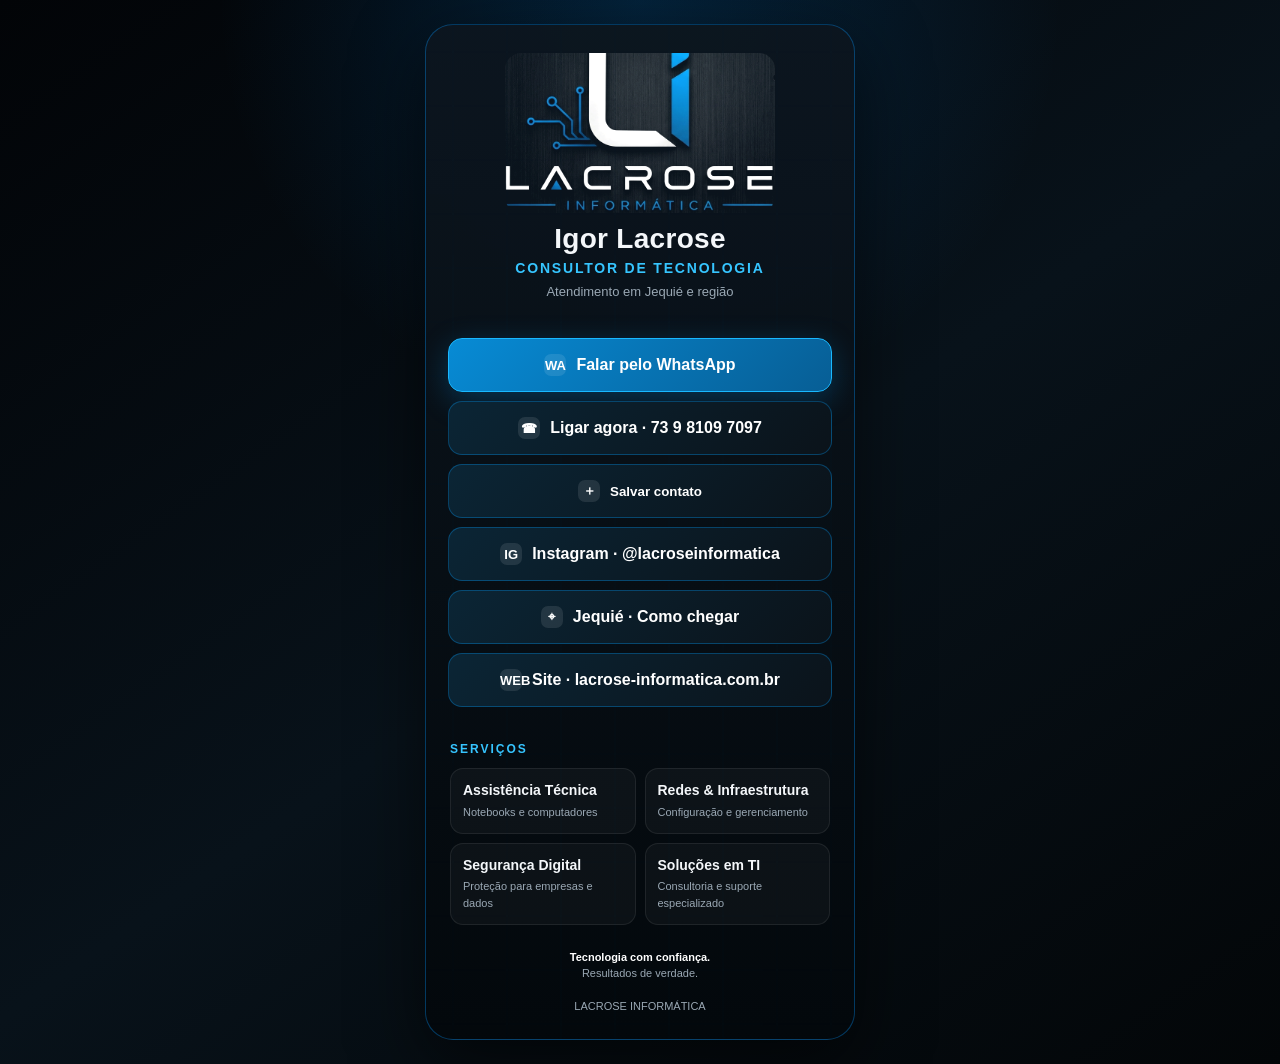
==== card/index.html @ 27b5331d "Adicionar rota curta do cartão digital" ====
<!doctype html>
<html lang="pt-BR">
<head>
<meta charset="utf-8">
<meta name="viewport" content="width=device-width, initial-scale=1">
<title>Igor Lacrose | Lacrose Informática</title>
<meta name="theme-color" content="#07101a">
<style>
:root {
  --blue:#0798e8; --blue2:#36c5ff; --bg:#05090d; --card:#0a1118;
  --line:rgba(0,160,255,.32); --text:#f4f7fa; --muted:#9aa8b4;
}
*{box-sizing:border-box}
body{margin:0;background:
radial-gradient(circle at 50% 0%,rgba(0,130,230,.20),transparent 34%),
linear-gradient(145deg,#020407,#08121a 52%,#030608);
font-family:Inter,Arial,sans-serif;color:var(--text);min-height:100vh;display:flex;justify-content:center;padding:24px 14px}
.wrap{width:min(430px,100%)}
.card{position:relative;overflow:hidden;border:1px solid rgba(0,150,255,.35);border-radius:28px;background:linear-gradient(180deg,rgba(12,22,31,.97),rgba(3,8,12,.98));box-shadow:0 25px 70px rgba(0,0,0,.55)}
.circuit{position:absolute;inset:0;opacity:.16;pointer-events:none;background-image:
linear-gradient(90deg,transparent 49%,rgba(0,150,255,.8) 50%,transparent 51%),
linear-gradient(0deg,transparent 49%,rgba(0,150,255,.5) 50%,transparent 51%);background-size:54px 54px}
.top{padding:28px 24px 12px;text-align:center;position:relative}
.logo{width:270px;max-width:90%;height:160px;object-fit:cover;object-position:center;border-radius:16px;mix-blend-mode:screen;filter:contrast(1.08) brightness(1.08);background:#05080b}
.name{font-size:28px;font-weight:800;letter-spacing:.3px;margin-top:6px}
.role{color:var(--blue2);font-size:14px;font-weight:700;letter-spacing:1.8px;text-transform:uppercase;margin-top:5px}
.city{font-size:13px;color:var(--muted);margin-top:8px}
.cta{padding:18px 22px 8px;position:relative}
.btn{display:flex;align-items:center;justify-content:center;gap:10px;width:100%;padding:15px 16px;border-radius:14px;text-decoration:none;color:#fff;font-weight:800;margin:9px 0;border:1px solid var(--line);background:linear-gradient(135deg,#0b2535,#0b131a);transition:.18s transform,.18s box-shadow,.18s border-color}
.btn:hover,.btn:focus{transform:translateY(-2px);border-color:rgba(54,197,255,.8);box-shadow:0 10px 28px rgba(0,130,230,.18);outline:none}
.btn.primary{background:linear-gradient(135deg,#078bd5,#075e95);border-color:#19b8ff;box-shadow:0 8px 30px rgba(0,145,235,.28)}
.icon{width:22px;height:22px;display:grid;place-items:center;border-radius:7px;background:rgba(255,255,255,.10);font-size:13px}
.section{padding:10px 24px 4px;position:relative}
.section h2{font-size:12px;letter-spacing:2px;text-transform:uppercase;color:var(--blue2);margin:8px 0 12px}
.services{display:grid;grid-template-columns:1fr 1fr;gap:9px}
.service{padding:13px 12px;border:1px solid rgba(255,255,255,.08);border-radius:13px;background:rgba(255,255,255,.035);font-size:13px;line-height:1.25}
.service b{display:block;font-size:14px;margin-bottom:4px}
.service span{color:var(--muted);font-size:11px}
.footer{padding:20px 24px 24px;text-align:center;color:var(--muted);font-size:11px;line-height:1.5;position:relative}
.footer strong{color:#fff}
.toast{position:fixed;left:50%;bottom:22px;transform:translateX(-50%) translateY(15px);background:#101c26;border:1px solid var(--line);color:#fff;padding:11px 15px;border-radius:12px;opacity:0;pointer-events:none;transition:.25s;z-index:5;font-size:13px}
.toast.show{opacity:1;transform:translateX(-50%) translateY(0)}
@media(max-width:360px){.services{grid-template-columns:1fr}.name{font-size:24px}}
</style>
</head>
<body>
<main class="wrap">
<section class="card" aria-label="Cartão digital Lacrose Informática">
<div class="circuit"></div>
<header class="top">
<img class="logo" src="[data-uri]" alt="Lacrose Informática">
<div class="name">Igor Lacrose</div>
<div class="role">Consultor de Tecnologia</div>
<div class="city">Atendimento em Jequié e região</div>
</header>

<section class="cta">
<a class="btn primary" href="https://wa.me/5573981097097?text=Ol%C3%A1%20Igor!%20Vi%20seu%20cart%C3%A3o%20digital%20e%20gostaria%20de%20saber%20mais." target="_blank" rel="noopener">
<span class="icon">WA</span> Falar pelo WhatsApp
</a>
<a class="btn" href="tel:+555573981097097"><span class="icon">☎</span> Ligar agora · 73 9 8109 7097</a>
<button class="btn" id="saveContact" type="button"><span class="icon">＋</span> Salvar contato</button>
<a class="btn" href="https://www.instagram.com/lacroseinformatica/" target="_blank" rel="noopener"><span class="icon">IG</span> Instagram · @lacroseinformatica</a>
<a class="btn" href="https://www.google.com/maps/search/?api=1&query=Jequi%C3%A9%2C%20Bahia" target="_blank" rel="noopener"><span class="icon">⌖</span> Jequié · Como chegar</a>
<a class="btn" href="https://www.lacrose-informatica.com.br" target="_blank" rel="noopener"><span class="icon">WEB</span> Site · lacrose-informatica.com.br</a>

</section>

<section class="section">
<h2>Serviços</h2>
<div class="services">
<div class="service"><b>Assistência Técnica</b><span>Notebooks e computadores</span></div>
<div class="service"><b>Redes & Infraestrutura</b><span>Configuração e gerenciamento</span></div>
<div class="service"><b>Segurança Digital</b><span>Proteção para empresas e dados</span></div>
<div class="service"><b>Soluções em TI</b><span>Consultoria e suporte especializado</span></div>
</div>
</section>

<footer class="footer">
<strong>Tecnologia com confiança.</strong><br>
Resultados de verdade.<br><br>
LACROSE INFORMÁTICA
</footer>
</section>
</main>
<div class="toast" id="toast" role="status" aria-live="polite"></div>
<script>
const vcard = 'BEGIN:VCARD\nVERSION:3.0\nFN:Igor Lacrose\nORG:Lacrose Informática\nTITLE:Consultor de Tecnologia\nTEL;TYPE=CELL:+55 73 98109-7097\nURL:https://www.instagram.com/lacroseinformatica/\nNOTE:Atendimento em Jequié e região\nEND:VCARD\n';
const saveBtn = document.getElementById('saveContact');
const toast = document.getElementById('toast');
saveBtn.addEventListener('click', () => {
  const blob = new Blob([vcard], {type:'text/vcard;charset=utf-8'});
  const url = URL.createObjectURL(blob);
  const a = document.createElement('a');
  a.href = url;
  a.download = 'Igor-Lacrose-Lacrose-Informatica.vcf';
  document.body.appendChild(a);
  a.click();
  a.remove();
  setTimeout(() => URL.revokeObjectURL(url), 1000);
  toast.textContent = 'Contato preparado para salvar.';
  toast.classList.add('show');
  setTimeout(() => toast.classList.remove('show'), 2200);
});
</script>
</body>
</html>
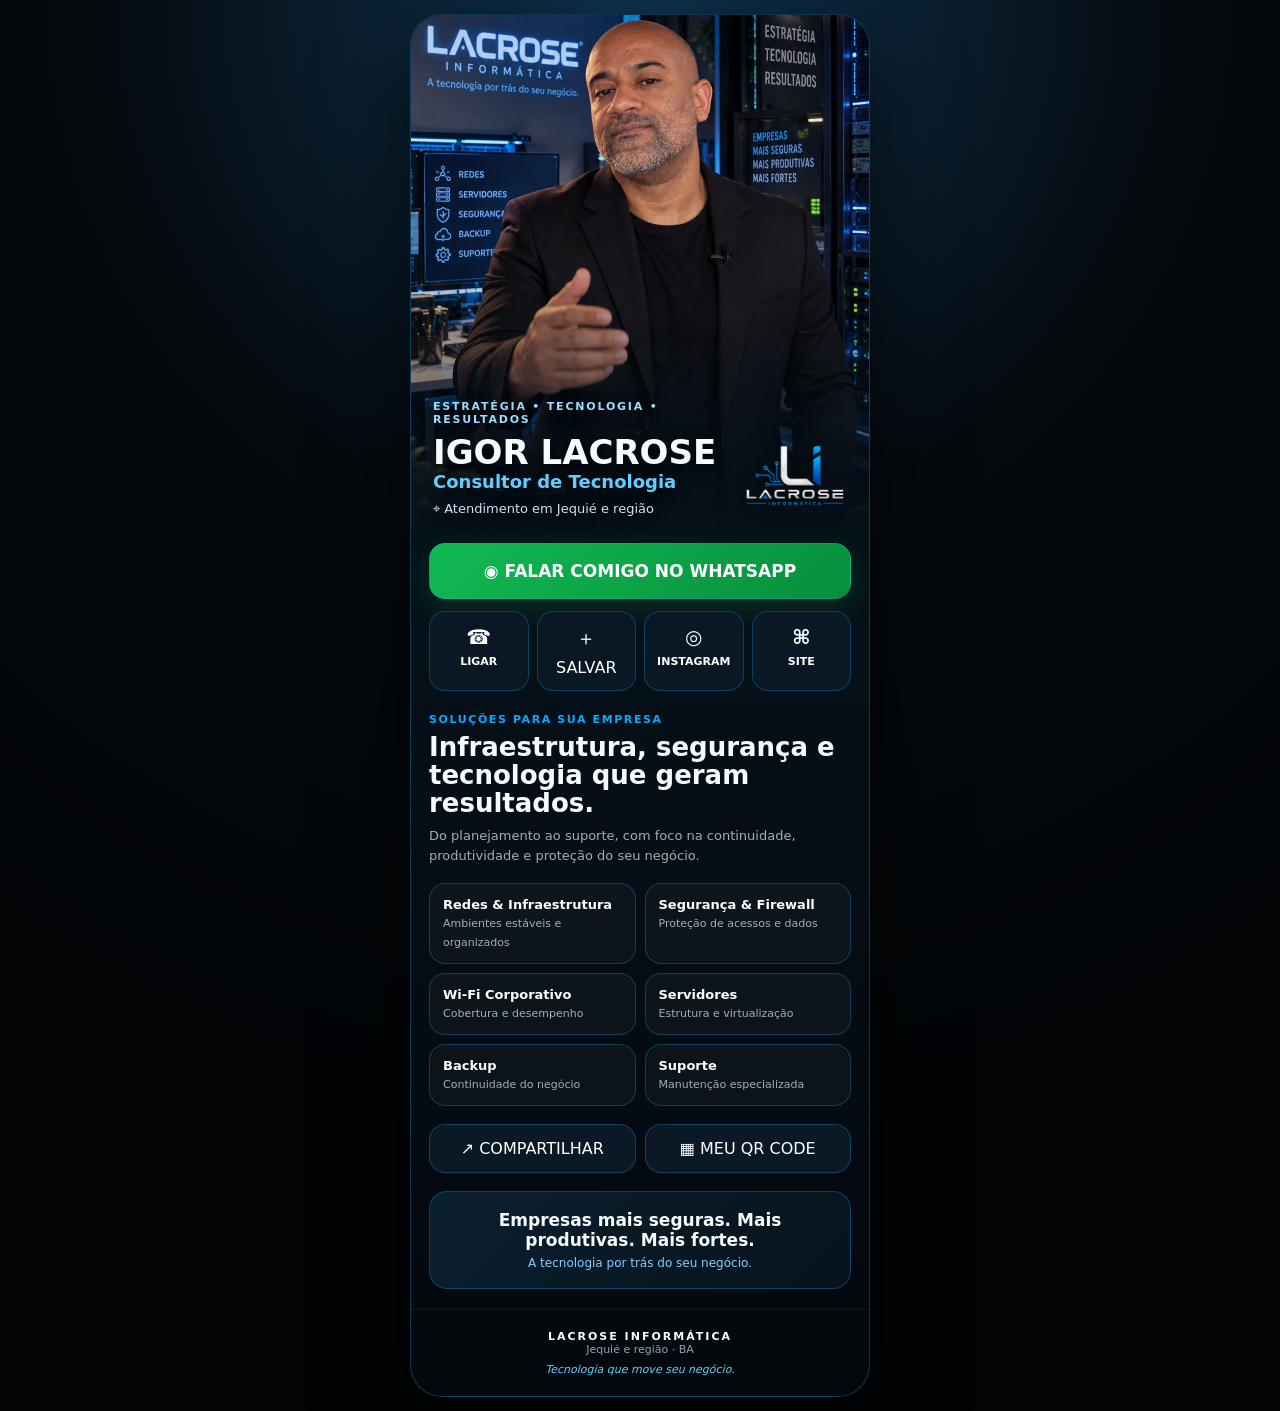
==== commit 9134d6d6: "Substituir cartão digital pela versão V2 com logo reposicionado e cache isolado" ====
--- a/card/index.html
+++ b/card/index.html
@@ -1,107 +1,67 @@
-<!doctype html>
-<html lang="pt-BR">
-<head>
-<meta charset="utf-8">
-<meta name="viewport" content="width=device-width, initial-scale=1">
+<!doctype html><html lang="pt-BR"><head>
+<meta charset="utf-8"><meta name="viewport" content="width=device-width,initial-scale=1,viewport-fit=cover">
 <title>Igor Lacrose | Lacrose Informática</title>
-<meta name="theme-color" content="#07101a">
-<style>
-:root {
-  --blue:#0798e8; --blue2:#36c5ff; --bg:#05090d; --card:#0a1118;
-  --line:rgba(0,160,255,.32); --text:#f4f7fa; --muted:#9aa8b4;
-}
-*{box-sizing:border-box}
-body{margin:0;background:
-radial-gradient(circle at 50% 0%,rgba(0,130,230,.20),transparent 34%),
-linear-gradient(145deg,#020407,#08121a 52%,#030608);
-font-family:Inter,Arial,sans-serif;color:var(--text);min-height:100vh;display:flex;justify-content:center;padding:24px 14px}
-.wrap{width:min(430px,100%)}
-.card{position:relative;overflow:hidden;border:1px solid rgba(0,150,255,.35);border-radius:28px;background:linear-gradient(180deg,rgba(12,22,31,.97),rgba(3,8,12,.98));box-shadow:0 25px 70px rgba(0,0,0,.55)}
-.circuit{position:absolute;inset:0;opacity:.16;pointer-events:none;background-image:
-linear-gradient(90deg,transparent 49%,rgba(0,150,255,.8) 50%,transparent 51%),
-linear-gradient(0deg,transparent 49%,rgba(0,150,255,.5) 50%,transparent 51%);background-size:54px 54px}
-.top{padding:28px 24px 12px;text-align:center;position:relative}
-.logo{width:270px;max-width:90%;height:160px;object-fit:cover;object-position:center;border-radius:16px;mix-blend-mode:screen;filter:contrast(1.08) brightness(1.08);background:#05080b}
-.name{font-size:28px;font-weight:800;letter-spacing:.3px;margin-top:6px}
-.role{color:var(--blue2);font-size:14px;font-weight:700;letter-spacing:1.8px;text-transform:uppercase;margin-top:5px}
-.city{font-size:13px;color:var(--muted);margin-top:8px}
-.cta{padding:18px 22px 8px;position:relative}
-.btn{display:flex;align-items:center;justify-content:center;gap:10px;width:100%;padding:15px 16px;border-radius:14px;text-decoration:none;color:#fff;font-weight:800;margin:9px 0;border:1px solid var(--line);background:linear-gradient(135deg,#0b2535,#0b131a);transition:.18s transform,.18s box-shadow,.18s border-color}
-.btn:hover,.btn:focus{transform:translateY(-2px);border-color:rgba(54,197,255,.8);box-shadow:0 10px 28px rgba(0,130,230,.18);outline:none}
-.btn.primary{background:linear-gradient(135deg,#078bd5,#075e95);border-color:#19b8ff;box-shadow:0 8px 30px rgba(0,145,235,.28)}
-.icon{width:22px;height:22px;display:grid;place-items:center;border-radius:7px;background:rgba(255,255,255,.10);font-size:13px}
-.section{padding:10px 24px 4px;position:relative}
-.section h2{font-size:12px;letter-spacing:2px;text-transform:uppercase;color:var(--blue2);margin:8px 0 12px}
-.services{display:grid;grid-template-columns:1fr 1fr;gap:9px}
-.service{padding:13px 12px;border:1px solid rgba(255,255,255,.08);border-radius:13px;background:rgba(255,255,255,.035);font-size:13px;line-height:1.25}
-.service b{display:block;font-size:14px;margin-bottom:4px}
-.service span{color:var(--muted);font-size:11px}
-.footer{padding:20px 24px 24px;text-align:center;color:var(--muted);font-size:11px;line-height:1.5;position:relative}
-.footer strong{color:#fff}
-.toast{position:fixed;left:50%;bottom:22px;transform:translateX(-50%) translateY(15px);background:#101c26;border:1px solid var(--line);color:#fff;padding:11px 15px;border-radius:12px;opacity:0;pointer-events:none;transition:.25s;z-index:5;font-size:13px}
-.toast.show{opacity:1;transform:translateX(-50%) translateY(0)}
-@media(max-width:360px){.services{grid-template-columns:1fr}.name{font-size:24px}}
-</style>
-</head>
-<body>
-<main class="wrap">
-<section class="card" aria-label="Cartão digital Lacrose Informática">
-<div class="circuit"></div>
-<header class="top">
-<img class="logo" src="[data-uri]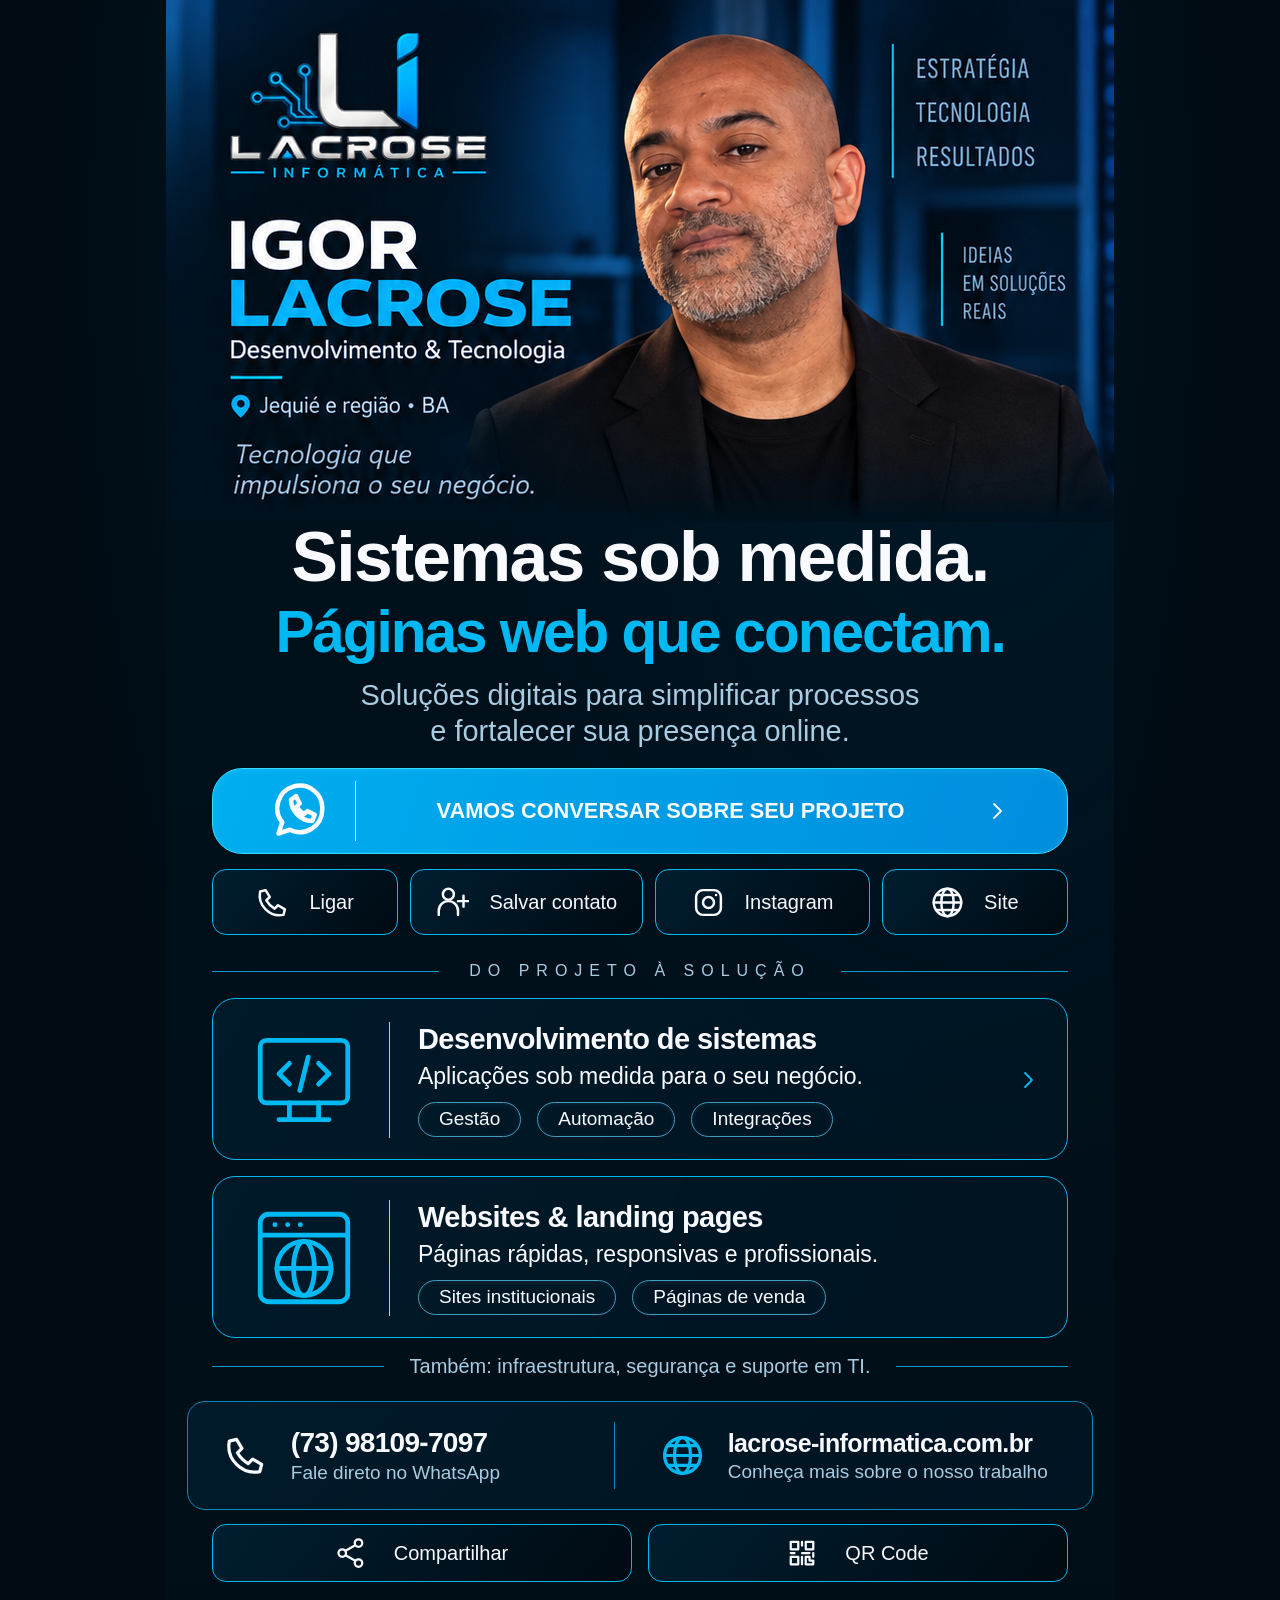
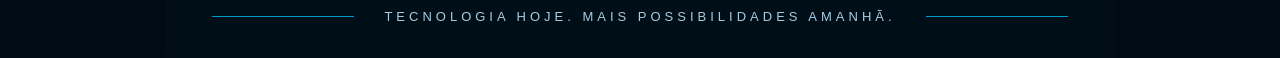
==== commit 9ad86300: "Add files via upload" ====
--- a/card/index.html
+++ b/card/index.html
@@ -1,67 +1,68 @@
-<!doctype html><html lang="pt-BR"><head>
-<meta charset="utf-8"><meta name="viewport" content="width=device-width,initial-scale=1,viewport-fit=cover">
-<title>Igor Lacrose | Lacrose Informática</title>
-<meta name="description" content="Igor Lacrose — Consultor de Tecnologia. Soluções em TI para empresas em Jequié e região.">
-<meta name="theme-color" content="#06111a"><link rel="manifest" href="manifest.webmanifest">
-<link rel="icon" href="icon-192.png"><style>
-:root{--blue:#0aa8ff;--blue2:#61ceff;--bg:#02070b;--panel:#07131d;--line:rgba(23,174,255,.28);--muted:#9eb0bf}
-*{box-sizing:border-box}html{scroll-behavior:smooth}body{margin:0;background:radial-gradient(circle at 50% 0,#103654 0,#050a0f 35%,#020406 75%);font-family:Inter,system-ui,-apple-system,Segoe UI,Arial,sans-serif;color:#f7fbff;min-height:100vh;padding:14px}
-.shell{max-width:460px;margin:auto;border:1px solid var(--line);border-radius:32px;overflow:hidden;background:linear-gradient(180deg,#081722,#03080c);box-shadow:0 28px 90px #000a}
-.hero{height:520px;position:relative;overflow:hidden}.hero>picture img{width:100%;height:100%;object-fit:cover;object-position:50% 35%;display:block}
-.hero:after{content:"";position:absolute;inset:0;background:linear-gradient(180deg,rgba(0,8,15,.06) 35%,rgba(3,9,14,.22) 56%,#06111a 97%)}
-.brand{position:absolute;z-index:4;right:20px;bottom:28px;width:108px;filter:drop-shadow(0 8px 16px #000);pointer-events:none}
-.identity{position:absolute;z-index:3;left:22px;right:138px;bottom:18px;text-shadow:0 3px 15px #000}.eyebrow{font-size:11px;letter-spacing:1.8px;color:#9bdfff;font-weight:800}
-h1{font-size:34px;margin:9px 0 2px;line-height:1}.role{color:var(--blue2);font-size:18px;font-weight:700}.place{font-size:13px;color:#d2e1eb;margin-top:9px}
-.actions,.content{padding:0 18px}.wa,.action,.service,.wide{border:1px solid var(--line);border-radius:16px;text-decoration:none;color:#fff}
-.wa{display:flex;align-items:center;justify-content:center;gap:10px;background:linear-gradient(135deg,#11ba53,#078e3c);padding:17px 12px;font-size:17px;font-weight:900;box-shadow:0 10px 30px #0aae4b35;margin:8px 0 12px}
-.quick{display:grid;grid-template-columns:repeat(4,1fr);gap:8px}.action{background:#091824;padding:13px 5px;text-align:center;font-size:11px;font-weight:800;cursor:pointer}.action i{font-style:normal;display:block;font-size:20px;margin-bottom:6px}
-button.action,button.wide{font:inherit}.content{padding-top:22px}.kicker{color:var(--blue);font-size:11px;letter-spacing:1.6px;font-weight:900;text-transform:uppercase}
-h2{font-size:26px;line-height:1.08;margin:7px 0 9px}.copy{font-size:13px;line-height:1.55;color:var(--muted)}
-.services{display:grid;grid-template-columns:1fr 1fr;gap:9px;margin-top:16px}.service{padding:13px;background:rgba(255,255,255,.035)}.service b{display:block;font-size:13px}.service span{font-size:11px;color:var(--muted)}
-.tools{display:grid;grid-template-columns:1fr 1fr;gap:9px;margin:18px 0}.wide{background:#0a1925;padding:14px 10px;text-align:center;font-weight:800;font-size:12px;cursor:pointer}
-.statement{margin:4px 18px 20px;padding:18px;border:1px solid var(--line);border-radius:18px;background:linear-gradient(135deg,#0b2030,#07121b);text-align:center}.statement strong{font-size:17px}.statement p{color:#83cfff;margin:6px 0 0;font-size:12px}
-footer{text-align:center;border-top:1px solid #ffffff0d;padding:20px;color:#8ea5b7;font-size:11px}.footerbrand{letter-spacing:2px;color:#fff;font-weight:800}.motto{color:var(--blue2);font-style:italic;margin-top:7px}
-.modal{position:fixed;inset:0;background:#000c;display:none;place-items:center;padding:20px;z-index:20}.modal.open{display:grid}.modalbox{max-width:340px;width:100%;background:#07131d;border:1px solid var(--line);border-radius:22px;padding:20px;text-align:center}.modalbox img{width:240px;max-width:100%;border-radius:14px;background:#fff;padding:10px}.close{margin-top:12px}
-.toast{position:fixed;left:50%;bottom:22px;transform:translate(-50%,20px);opacity:0;background:#0c1b26;border:1px solid var(--line);padding:11px 15px;border-radius:12px;transition:.25s;z-index:30;font-size:12px}.toast.show{opacity:1;transform:translate(-50%,0)}
-a,button{transition:transform .18s,box-shadow .18s,border-color .18s}a:hover,button:hover{transform:translateY(-2px);border-color:#4ecaff}
-@media(max-width:390px){.hero{height:475px}.quick{grid-template-columns:1fr 1fr}.brand{width:94px;right:16px;bottom:30px}h1{font-size:30px}.identity{right:125px}}
-@media(prefers-reduced-motion:reduce){*{scroll-behavior:auto!important;transition:none!important}}
-</style></head><body>
-<main class="shell">
-<section class="hero"><picture><source srcset="foto-conceito.webp" type="image/webp"><img src="foto-conceito.webp" alt="Igor Lacrose em ambiente de tecnologia" width="900" height="1600" fetchpriority="high"></picture>
-<img class="brand" src="logo.webp" alt="Lacrose Informática" width="175">
-<div class="identity"><div class="eyebrow">ESTRATÉGIA • TECNOLOGIA • RESULTADOS</div><h1>IGOR LACROSE</h1><div class="role">Consultor de Tecnologia</div><div class="place">⌖ Atendimento em Jequié e região</div></div></section>
-<section class="actions">
-<a class="wa track" data-event="whatsapp" href="https://wa.me/5573981097097?text=Ol%C3%A1%20Igor!%20Vi%20seu%20cart%C3%A3o%20digital%20e%20gostaria%20de%20saber%20mais." target="_blank" rel="noopener">◉ FALAR COMIGO NO WHATSAPP</a>
-<div class="quick">
-<a class="action track" data-event="ligar" href="tel:+5573981097097"><i>☎</i>LIGAR</a>
-<button class="action" id="save" type="button"><i>＋</i>SALVAR</button>
-<a class="action track" data-event="instagram" href="https://www.instagram.com/lacroseinformatica/" target="_blank" rel="noopener"><i>◎</i>INSTAGRAM</a>
-<a class="action track" data-event="site" href="https://www.lacrose-informatica.com.br" target="_blank" rel="noopener"><i>⌘</i>SITE</a>
-</div></section>
-<section class="content"><div class="kicker">Soluções para sua empresa</div><h2>Infraestrutura, segurança e tecnologia que geram resultados.</h2><div class="copy">Do planejamento ao suporte, com foco na continuidade, produtividade e proteção do seu negócio.</div>
-<div class="services">
-<div class="service"><b>Redes & Infraestrutura</b><span>Ambientes estáveis e organizados</span></div>
-<div class="service"><b>Segurança & Firewall</b><span>Proteção de acessos e dados</span></div>
-<div class="service"><b>Wi‑Fi Corporativo</b><span>Cobertura e desempenho</span></div>
-<div class="service"><b>Servidores</b><span>Estrutura e virtualização</span></div>
-<div class="service"><b>Backup</b><span>Continuidade do negócio</span></div>
-<div class="service"><b>Suporte</b><span>Manutenção especializada</span></div>
-</div>
-<div class="tools"><button class="wide" id="share" type="button">↗ COMPARTILHAR</button><button class="wide" id="qr" type="button">▦ MEU QR CODE</button></div>
-</section>
-<div class="statement"><strong>Empresas mais seguras. Mais produtivas. Mais fortes.</strong><p>A tecnologia por trás do seu negócio.</p></div>
-<footer><div class="footerbrand">LACROSE INFORMÁTICA</div><div>Jequié e região · BA</div><div class="motto">Tecnologia que move seu negócio.</div></footer>
-</main>
-<div class="modal" id="modal"><div class="modalbox"><h3>WhatsApp</h3><p class="copy">Aponte a câmera para iniciar uma conversa.</p><img id="qrimg" alt="QR Code do WhatsApp"><br><button class="wide close" id="close" type="button">FECHAR</button></div></div>
-<div class="toast" id="toast" role="status" aria-live="polite"></div>
-<script>
-const WA='https://wa.me/5573981097097?text=Ol%C3%A1%20Igor!%20Vi%20seu%20cart%C3%A3o%20digital%20e%20gostaria%20de%20saber%20mais.';
-const toast=document.querySelector('#toast'); const say=t=>{toast.textContent=t;toast.classList.add('show');setTimeout(()=>toast.classList.remove('show'),1900)}
-function track(name){try{const k='lacrose_card_metrics';const x=JSON.parse(localStorage.getItem(k)||'{}');x[name]=(x[name]||0)+1;localStorage.setItem(k,JSON.stringify(x));if(window.gtag)gtag('event',name,{event_category:'cartao_digital'})}catch(e){}}
-document.querySelectorAll('.track').forEach(el=>el.addEventListener('click',()=>track(el.dataset.event)));
-document.querySelector('#save').onclick=()=>{track('salvar_contato');const v=`BEGIN:VCARD\nVERSION:3.0\nFN:Igor Lacrose\nORG:Lacrose Informática\nTITLE:Consultor de Tecnologia\nTEL;TYPE=CELL:+55 73 98109-7097\nURL:https://www.lacrose-informatica.com.br\nX-SOCIALPROFILE;TYPE=instagram:https://www.instagram.com/lacroseinformatica/\nNOTE:Atendimento em Jequié e região\nEND:VCARD\n`;const b=new Blob([v],{type:'text/vcard;charset=utf-8'}),u=URL.createObjectURL(b),a=document.createElement('a');a.href=u;a.download='Igor-Lacrose.vcf';a.click();setTimeout(()=>URL.revokeObjectURL(u),1000);say('Contato preparado para salvar.')};
-document.querySelector('#share').onclick=async()=>{track('compartilhar');const d={title:'Igor Lacrose | Lacrose Informática',text:'Cartão digital de Igor Lacrose — Lacrose Informática',url:location.href};try{if(navigator.share)await navigator.share(d);else{await navigator.clipboard.writeText(location.href);say('Link copiado.')}}catch(e){}};
-const modal=document.querySelector('#modal');document.querySelector('#qr').onclick=()=>{track('qr_code');document.querySelector('#qrimg').src='https://api.qrserver.com/v1/create-qr-code/?size=320x320&data='+encodeURIComponent(WA);modal.classList.add('open')};document.querySelector('#close').onclick=()=>modal.classList.remove('open');modal.onclick=e=>{if(e.target===modal)modal.classList.remove('open')};
-if('serviceWorker' in navigator && location.protocol.startsWith('http'))navigator.serviceWorker.register('sw.js');
-</script></body></html>+<!doctype html>
+<html lang="pt-BR">
+<head>
+  <meta charset="utf-8">
+  <meta name="viewport" content="width=device-width, initial-scale=1">
+  <meta name="theme-color" content="#00121e">
+  <meta name="description" content="Igor Lacrose — desenvolvimento de sistemas sob medida, websites e landing pages. Tecnologia para seu negócio.">
+  <title>Igor Lacrose | Sistemas & Páginas Web</title>
+  <link rel="icon" href="assets/logo.webp" type="image/webp">
+  <link rel="stylesheet" href="style.css">
+  <script src="app.js" defer></script>
+</head>
+<body>
+  <svg class="symbols" xmlns="http://www.w3.org/2000/svg" aria-hidden="true"><defs>
+    <symbol id="phone" viewBox="0 0 24 24"><path d="m7 3 3 5-2.5 2.5a16 16 0 0 0 6 6L16 14l5 3-1 4C10 23 1 14 3 4Z"/></symbol>
+    <symbol id="wa" viewBox="0 0 24 24"><path d="M20.5 11.5a9 9 0 0 1-13 8L3 21l1.5-4.5a9 9 0 1 1 16-5Z"/><path d="M8 7.5c0 4.5 4 8.5 8.5 8.5l1-2.5-3-1.5-1.3 1.3a9 9 0 0 1-3-3L11.5 9 10 6Z"/></symbol>
+    <symbol id="person" viewBox="0 0 24 24"><circle cx="9" cy="6" r="4"/><path d="M2 21v-3a7 7 0 0 1 14 0v3M20 7v8m-4-4h8"/></symbol>
+    <symbol id="instagram" viewBox="0 0 24 24"><rect x="3" y="3" width="18" height="18" rx="5"/><circle cx="12" cy="12" r="4"/><path d="M17.5 6.5h.01"/></symbol>
+    <symbol id="globe" viewBox="0 0 24 24"><circle cx="12" cy="12" r="10"/><ellipse cx="12" cy="12" rx="4.5" ry="10"/><path d="M2 12h20M4 6.5h16M4 17.5h16"/></symbol>
+    <symbol id="code" viewBox="0 0 48 48"><rect x="3" y="5" width="42" height="30" rx="3"/><path d="m17 16-5 5 5 5m14-10 5 5-5 5m-5-13-4 16M17 35v8m14-8v8M12 43h24"/></symbol>
+    <symbol id="web" viewBox="0 0 48 48"><rect x="3" y="3" width="42" height="42" rx="4"/><path d="M3 13h42M10 8h.1m6 0h.1m6 0h.1M11 29h26"/><circle cx="24" cy="29" r="13"/><ellipse cx="24" cy="29" rx="5" ry="13"/></symbol>
+    <symbol id="arrow" viewBox="0 0 24 24"><path d="m9 5 7 7-7 7"/></symbol>
+    <symbol id="share" viewBox="0 0 24 24"><circle cx="18" cy="4" r="3"/><circle cx="5" cy="12" r="3"/><circle cx="18" cy="20" r="3"/><path d="m8 10 7-4M8 14l7 4"/></symbol>
+    <symbol id="qr" viewBox="0 0 24 24"><path d="M3 3h6v6H3Zm12 0h6v6h-6ZM3 15h6v6H3Zm12 0h3v3h3v3h-6ZM12 3v3m0 6h6m3 0v3M3 12h3m6 3v6"/></symbol>
+  </defs></svg>
+  <main class="card">
+    <header class="hero">
+      <img src="assets/arte-aprovada.png" width="948" height="1659" fetchpriority="high" alt="Igor Lacrose, Desenvolvimento & Tecnologia. Lacrose Informática. Bahia. Estratégia, tecnologia e resultados. Tecnologia que impulsiona o seu negócio.">
+      <h1 class="sr-only">Igor Lacrose — Desenvolvimento & Tecnologia</h1>
+    </header>
+    <section class="intro" aria-labelledby="headline">
+      <h2 id="headline">Sistemas sob medida.<br><span>Páginas web que conectam.</span></h2>
+      <p>Soluções digitais para simplificar processos<br class="desktop-break"> e fortalecer sua presença online.</p>
+    </section>
+    <nav class="actions" aria-label="Entre em contato">
+      <a class="primary" data-whatsapp href="https://wa.me/5573981097097" target="_blank" rel="noopener noreferrer"><svg><use href="#wa"/></svg><span>VAMOS CONVERSAR SOBRE SEU PROJETO</span><svg class="chevron"><use href="#arrow"/></svg></a>
+      <div class="quick">
+        <a href="tel:+5573981097097"><svg><use href="#phone"/></svg><span>Ligar</span></a>
+        <a href="Igor-Lacrose.vcf" download><svg><use href="#person"/></svg><span>Salvar contato</span></a>
+        <a href="https://www.instagram.com/lacroseinformatica/" target="_blank" rel="noopener noreferrer"><svg><use href="#instagram"/></svg><span>Instagram</span></a>
+        <a href="https://lacrose-informatica.com.br" target="_blank" rel="noopener noreferrer"><svg><use href="#globe"/></svg><span>Site</span></a>
+      </div>
+    </nav>
+    <section class="services" aria-labelledby="services-title">
+      <h2 class="divider" id="services-title"><span>DO PROJETO À SOLUÇÃO</span></h2>
+      <a class="service" href="https://wa.me/5573981097097?text=Ol%C3%A1%20Igor!%20Gostaria%20de%20conversar%20sobre%20um%20sistema%20sob%20medida." target="_blank" rel="noopener noreferrer">
+        <svg class="service-icon"><use href="#code"/></svg>
+        <div class="service-copy"><h3>Desenvolvimento de sistemas</h3><p>Aplicações sob medida para o seu negócio.</p><ul><li>Gestão</li><li>Automação</li><li>Integrações</li></ul></div>
+        <svg class="chevron"><use href="#arrow"/></svg>
+      </a>
+      <a class="service" href="https://wa.me/5573981097097?text=Ol%C3%A1%20Igor!%20Gostaria%20de%20conversar%20sobre%20um%20website%20ou%20landing%20page." target="_blank" rel="noopener noreferrer">
+        <svg class="service-icon"><use href="#web"/></svg>
+        <div class="service-copy"><h3>Websites & landing pages</h3><p>Páginas rápidas, responsivas e profissionais.</p><ul><li>Sites institucionais</li><li>Páginas de venda</li></ul></div>
+      </a>
+      <p class="secondary divider"><span>Também: infraestrutura, segurança e suporte em TI.</span></p>
+    </section>
+    <section class="contact" aria-label="Telefone e site">
+      <a data-whatsapp href="https://wa.me/5573981097097" target="_blank" rel="noopener noreferrer"><svg><use href="#phone"/></svg><span><strong>(73) 98109-7097</strong><small>Fale direto no WhatsApp</small></span></a>
+      <a href="https://lacrose-informatica.com.br" target="_blank" rel="noopener noreferrer"><svg><use href="#globe"/></svg><span><strong>lacrose-informatica.com.br</strong><small>Conheça mais sobre o nosso trabalho</small></span></a>
+    </section>
+    <div class="utilities"><button id="share" type="button"><svg><use href="#share"/></svg>Compartilhar</button><button id="show-qr" type="button"><svg><use href="#qr"/></svg>QR Code</button></div>
+    <footer class="divider"><span>TECNOLOGIA HOJE. MAIS POSSIBILIDADES AMANHÃ.</span></footer>
+  </main>
+  <dialog id="qr-dialog" aria-labelledby="qr-title"><button class="close" type="button" aria-label="Fechar">×</button><h2 id="qr-title">Vamos conversar?</h2><p>Aponte a câmera para falar comigo no WhatsApp.</p><img src="assets/whatsapp-qr.png" width="280" height="280" alt="QR Code para o WhatsApp de Igor Lacrose"><a data-whatsapp href="https://wa.me/5573981097097" target="_blank" rel="noopener noreferrer">Abrir WhatsApp</a></dialog>
+  <dialog id="share-dialog" aria-labelledby="share-title"><button class="close" type="button" aria-label="Fechar">×</button><h2 id="share-title">Compartilhar cartão</h2><p>Copie o endereço abaixo:</p><input id="share-url" type="url" readonly aria-label="Endereço do cartão"><button id="copy-url" type="button">Copiar link</button></dialog>
+  <div id="toast" role="status" aria-live="polite"></div>
+</body>
+</html>
--- a/card/style.css
+++ b/card/style.css
@@ -0,0 +1,4 @@
+*{box-sizing:border-box} :root{color-scheme:dark;--cyan:#00b9f2;--muted:#a9cce2;--line:#009ace;--bg:#00121e}html{background:#000b13}body{margin:0;color:#f8faff;font-family:Arial,Helvetica,sans-serif;background:radial-gradient(ellipse at 50% 15%,#052136,transparent 65%)}a{color:inherit;text-decoration:none}button,input{font:inherit}button,a{-webkit-tap-highlight-color:transparent}button{color:inherit;cursor:pointer}svg{width:30px;height:30px;fill:none;stroke:currentColor;stroke-width:1.8;stroke-linecap:round;stroke-linejoin:round;flex-shrink:0}.symbols{position:absolute;width:0;height:0;overflow:hidden}.card{width:100%;max-width:948px;margin:auto;padding-bottom:24px;background:radial-gradient(ellipse at 85% 20%,#00223766,transparent 45%),linear-gradient(#00121e,#000e17);overflow:hidden;container-type:inline-size}.hero{position:relative;width:100%;aspect-ratio:948/522;overflow:hidden}.hero img{display:block;width:100%;height:auto}.hero:after{content:"";position:absolute;bottom:0;left:0;right:0;height:25px;background:linear-gradient(transparent,var(--bg))}.sr-only{position:absolute;width:1px;height:1px;padding:0;margin:-1px;overflow:hidden;clip:rect(0,0,0,0);white-space:nowrap;border:0}.intro{text-align:center;padding:0 3.7%}.intro h2{font-size:clamp(26px,7.35cqw,70px);line-height:1.02;letter-spacing:-.025em;margin:0;font-weight:800}.intro h2 span{color:var(--cyan);font-size:.84em;letter-spacing:-.035em;white-space:nowrap}.intro p{font-size:clamp(16px,3.05cqw,29px);line-height:1.23;color:var(--muted);margin:14px 0 19px}.actions,.services,.utilities{margin-left:4.85%;margin-right:4.85%}.primary{display:flex;align-items:center;gap:3.7%;min-height:84px;padding:12px 6.8%;background:linear-gradient(110deg,#00aeef,#008ddd);border:1px solid #35dcff;border-radius:30px;box-shadow:inset 0 1px 8px #39d9ff44}.primary>svg:first-child{width:60px;height:60px;padding-right:24px;box-sizing:content-box;border-right:1px solid #d4f4ff}.primary span{font-size:clamp(13px,2.3cqw,22px);font-weight:800;flex:1;text-align:center}.chevron{width:24px;height:24px}.quick{display:grid;grid-template-columns:1fr 1.25fr 1.15fr 1fr;gap:12px;margin-top:15px}.quick a,.utilities button{display:flex;align-items:center;justify-content:center;gap:20px;min-height:66px;padding:10px;border:1px solid var(--cyan);border-radius:14px;background:linear-gradient(130deg,#001e30,#000a12);font-size:20px}.quick svg{width:33px;height:33px}.divider{display:flex;align-items:center;gap:30px;color:var(--muted);font-weight:400}.divider:before,.divider:after{content:"";height:1px;flex:1;background:var(--line)}.services>h2{font-size:16px;letter-spacing:7px;margin:27px 0 18px;white-space:nowrap}.service{display:flex;align-items:center;gap:28px;border:1px solid var(--cyan);border-radius:23px;background:linear-gradient(120deg,#00253b77,#00172788);padding:22px 27px 20px 41px;margin-bottom:16px;min-height:162px}.service-icon{width:132px;height:116px;color:var(--cyan);padding-right:35px;border-right:1px solid #89dafa;stroke-width:2.3;box-sizing:content-box;flex-basis:100px}.service-copy{flex:1;min-width:0}.service h3{font-size:29px;margin:0 0 6px;font-weight:750;letter-spacing:-.02em}.service p{font-size:23px;margin:0 0 10px;line-height:1.3}.service ul{display:flex;flex-wrap:wrap;gap:16px;list-style:none;margin:0;padding:0}.service li{border:1px solid #449bbd;border-radius:100px;padding:6px 20px;font-size:19px;line-height:1.1;box-shadow:inset 0 1px 5px #51caff1c}.service>.chevron{color:var(--cyan)}.secondary{font-size:20px;text-align:center;gap:26px;margin:17px 0 23px}.contact{margin:0 2.2% 14px;display:grid;grid-template-columns:1fr 1.13fr;border:1px solid #008abf;border-radius:18px;background:linear-gradient(130deg,#00243888,#001321);padding:20px 22px}.contact a{display:flex;align-items:center;gap:24px;padding:5px 14px}.contact a+a{border-left:1px solid #008bbf;padding-left:46px}.contact svg{width:43px;height:43px}.contact a+a svg{color:var(--cyan)}.contact strong{display:block;font-size:28px;white-space:nowrap;letter-spacing:-.025em}.contact a+a strong{font-size:25px}.contact small{display:block;font-size:19px;color:var(--muted);margin-top:3px}.utilities{display:grid;grid-template-columns:1fr 1fr;gap:16px}.utilities button{min-height:58px;gap:28px}footer{margin:27px 4.85% 10px;text-align:center;font-size:13px;letter-spacing:4px;gap:25px}.card a,.card button{transition:filter .18s,border-color .18s,transform .18s}.card a:hover,.card button:hover{filter:brightness(1.16);border-color:#92e9ff}.card a:active,.card button:active{transform:translateY(1px)}:focus-visible{outline:3px solid #fff;outline-offset:5px}dialog{width:min(90vw,390px);padding:28px;border:1px solid var(--cyan);border-radius:22px;background:#051b2a;color:#fff;text-align:center;box-shadow:0 25px 90px #000b}dialog::backdrop{background:#000b;backdrop-filter:blur(5px)}dialog h2{margin:12px 0}dialog p{color:var(--muted);line-height:1.5}dialog img{display:block;max-width:100%;height:auto;margin:18px auto;background:#fff;border:12px solid #fff;border-radius:12px}dialog a,dialog button:not(.close){display:block;width:100%;padding:13px;border:1px solid var(--cyan);border-radius:10px;background:#007caf;color:#fff}dialog .close{position:absolute;top:7px;right:12px;border:0;background:transparent;font-size:30px}dialog input{width:100%;margin:0 0 14px;padding:12px;background:#00111c;color:#fff;border:1px solid var(--line);border-radius:8px}#toast{position:fixed;bottom:24px;left:50%;transform:translate(-50%,15px);max-width:90vw;background:#063049;border:1px solid var(--cyan);border-radius:12px;padding:13px 20px;opacity:0;pointer-events:none;transition:opacity .2s,transform .2s;text-align:center}#toast.visible{opacity:1;transform:translate(-50%,0)}
+@media(max-width:900px){.card{padding-bottom:14px}.intro p{margin:12px 0 17px}.primary{min-height:60px;border-radius:19px;padding:10px 4%;gap:4%}.primary>svg:first-child{width:33px;height:33px;padding-right:14px}.primary .chevron{width:18px}.quick{gap:7px;margin-top:10px}.quick a{gap:7px;min-height:49px;font-size:14px;border-radius:10px;padding:8px 4px}.quick svg{width:22px;height:22px}.services>h2{font-size:12px;letter-spacing:3px;gap:16px;margin:22px 0 14px}.service{gap:15px;padding:18px 16px;margin-bottom:12px;min-height:125px;border-radius:16px}.service-icon{flex-basis:48px;width:48px;height:80px;padding-right:17px;stroke-width:2}.service h3{font-size:clamp(18px,3.2cqw,24px);line-height:1.15}.service p{font-size:16px;line-height:1.3;margin-bottom:10px}.service ul{gap:6px}.service li{font-size:13px;padding:5px 10px}.service>.chevron{width:17px}.secondary{font-size:14px;line-height:1.4;gap:10px;margin:16px 0 19px}.secondary span{max-width:85%}.contact{padding:15px 12px;gap:12px}.contact a{gap:10px;padding:3px 0}.contact a+a{padding-left:12px}.contact svg{width:26px;height:26px}.contact strong{font-size:18px}.contact a+a strong{font-size:15px;white-space:normal;overflow-wrap:anywhere}.contact small{font-size:13px;line-height:1.3}.utilities{gap:10px}.utilities button{min-height:48px;gap:14px;font-size:15px;border-radius:10px}.utilities svg{width:24px;height:24px}footer{font-size:10px;letter-spacing:2px;gap:14px;line-height:1.5;margin-top:23px}}
+@media(max-width:410px){.quick a{flex-direction:column;gap:5px;font-size:12px;min-height:62px}.intro h2{font-size:7.35cqw}.intro h2 span{font-size:.83em}.desktop-break{display:none}.service{padding:16px 12px;gap:11px}.service-icon{flex-basis:36px;width:36px;padding-right:12px;height:75px}.service h3{font-size:18px}.service p{font-size:15px}.service li{font-size:12px;padding:5px 8px}.service>.chevron{display:none}.contact{grid-template-columns:1fr;gap:12px;margin-left:4.85%;margin-right:4.85%}.contact a{padding:4px 10px}.contact a+a{border-left:0;border-top:1px solid #008bbf;padding:14px 10px 4px}.contact a+a strong{font-size:18px}.contact small{font-size:14px}.contact svg{width:30px;height:30px}footer{font-size:10px;letter-spacing:1.5px}}
+@media(prefers-reduced-motion:reduce){*{transition:none!important}}
